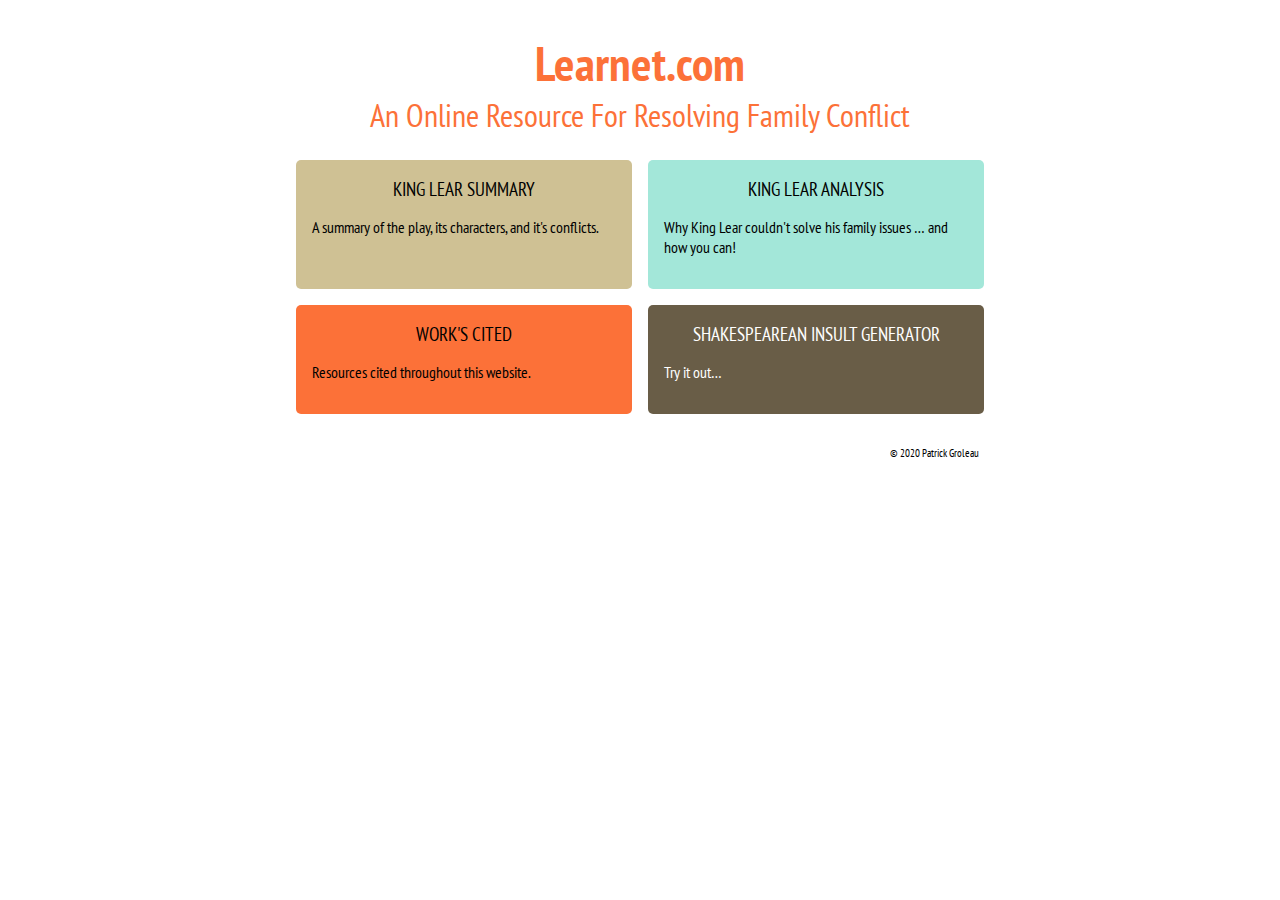
==== final project/index.html @ 4a3d99d5 "Add files via upload" ====
<!DOCTYPE html>
<!--[if lt IE 7]>      <html class="no-js lt-ie9 lt-ie8 lt-ie7"> <![endif]-->
<!--[if IE 7]>         <html class="no-js lt-ie9 lt-ie8"> <![endif]-->
<!--[if IE 8]>         <html class="no-js lt-ie9"> <![endif]-->
<!--[if gt IE 8]>      <html class="no-js"> <!--<![endif]-->
<html>
  <head>
    <meta charset="utf-8">
    <meta http-equiv="X-UA-Compatible" content="IE=edge">
    <title>Learnet | Resolving Family Conflict</title>
    <meta name="description" content="Learnet is your one stop location for understanding family conflict.">
    <meta name="viewport" content="width=device-width, initial-scale=1">
    <link rel="stylesheet" href="main.css">
    <link rel="preconnect" href="https://fonts.gstatic.com">
    <link href="https://fonts.googleapis.com/css2?family=PT+Sans+Narrow:wght@400;700&display=swap" rel="stylesheet">
    <link rel="apple-touch-icon" sizes="180x180" href="img/apple-touch-icon.png">
    <link rel="icon" type="image/png" sizes="32x32" href="img/favicon-32x32.png">
    <link rel="icon" type="image/png" sizes="16x16" href="img/favicon-16x16.png">
    <link rel="manifest" href="img/site.webmanifest">
  </head>
  <body>
    <header class="header">
      <a class="nolink" href="index.html">
        <h1>
            Learnet.com
        </h1>
        <h2>
            An Online Resource For Resolving Family Conflict
        </h2>
     </a>
    </header>
    <div class="wrapper">
      <div class="tan">
        <a class="homelink" href="summary.html"><h2 class="homelink">King Lear Summary</h2></a>
        <p>
          A summary of the play, its characters, and it's conflicts.
        </p>
      </div>
      <div class="teal">
        <a class="homelink" href="analysis.html"><h2 class="homelink">King Lear Analysis</h2></a>
        <p>
          Why King Lear couldn't solve his family issues &hellip; and how you can!
        </p>
      </div>
      <div class="orange">
        <a class="homelink" href="works-cited.html"><h2 class="homelink">Work's Cited</h2></a>
        <p>
          Resources cited throughout this website.
        </p>
      </div>
      <div class="brown">
        <a class="homelink" href="http://www.pangloss.com/seidel/Shaker/index.html"><h2 class="homelink">Shakespearean Insult Generator</h2>
        </a>
        <p>
          Try it out&hellip;
        </p>
      </div>
    </div>
    <footer>
      <p>
        &#169; 2020 Patrick Groleau
      </p>
    </footer>
  </body>
</html>
---- final project/main.css ----
body {
    margin: auto;
    max-width: 720px;
    font-family: 'PT Sans Narrow', sans-serif;
    font-weight: 400;
    font-size: 1em;
}

.header {
    margin: auto;
    max-width: 720px;
    text-align: center;
    padding: 2em 2em 1.5em 2em;
    color: #FC7138;
    display: block;
    text-decoration: none;
}

.header:hover {
    opacity: .5;
}

article {
    margin: auto;
    max-width: 720px;
    padding: 1em;
}

.nolink {
    color: inherit;
    text-decoration: none;
}

h1 {
    margin: auto;
    max-width: 720px;
    font-family: 'PT Sans Narrow', sans-serif;
    font-weight: 700;
    font-size: 3em;
}

h2 {
    margin: auto;
    max-width: 720px;
    font-family: 'PT Sans Narrow', sans-serif;
    font-weight: 400;
    font-size: 2em;
}

.homelink {
    margin: auto;
    max-width: 720px;
    font-family: 'PT Sans Narrow', sans-serif;
    font-weight: 400;
    font-size: 1.1em;
    text-decoration: none;
    text-transform: uppercase;
    color: inherit;
    text-align: center;
}

.homelink:hover {
    opacity: .5;
}

.wrapper {
    margin: auto;
    max-width: 720px;
    display: grid;
    grid-template-columns: repeat(auto-fit, minmax(320px, 1fr));
    grid-gap: 1em;
    padding: 0em 1em 0em 1em
}

.navbar {
    margin: auto;
    max-width: 720px;
    display: grid;
    grid-template-columns: repeat(auto-fit, minmax(160px, 1fr));
    padding: 0em 1em 0em 1em
}

.wrapper > div{
    display: block;
    padding: 1em;
    border-radius: 5px;
}

.navbar > div{
    padding: .33em;
    display: block;
}

.tan {
    background: #CFC194;
}

.teal {
    background: #A3E7D9;
}

.orange {
    background: #FC7138;
}

.brown {
    background: #695D47;
    color: #FFFFFF;
}

footer {
    margin: auto;
    max-width: 720px;
    text-align: right;
    padding: 2em;
    font-weight: 400;
    font-size: .67em;
}

img {
    display: block;
    max-width: 720px;
    padding: 1em;
}
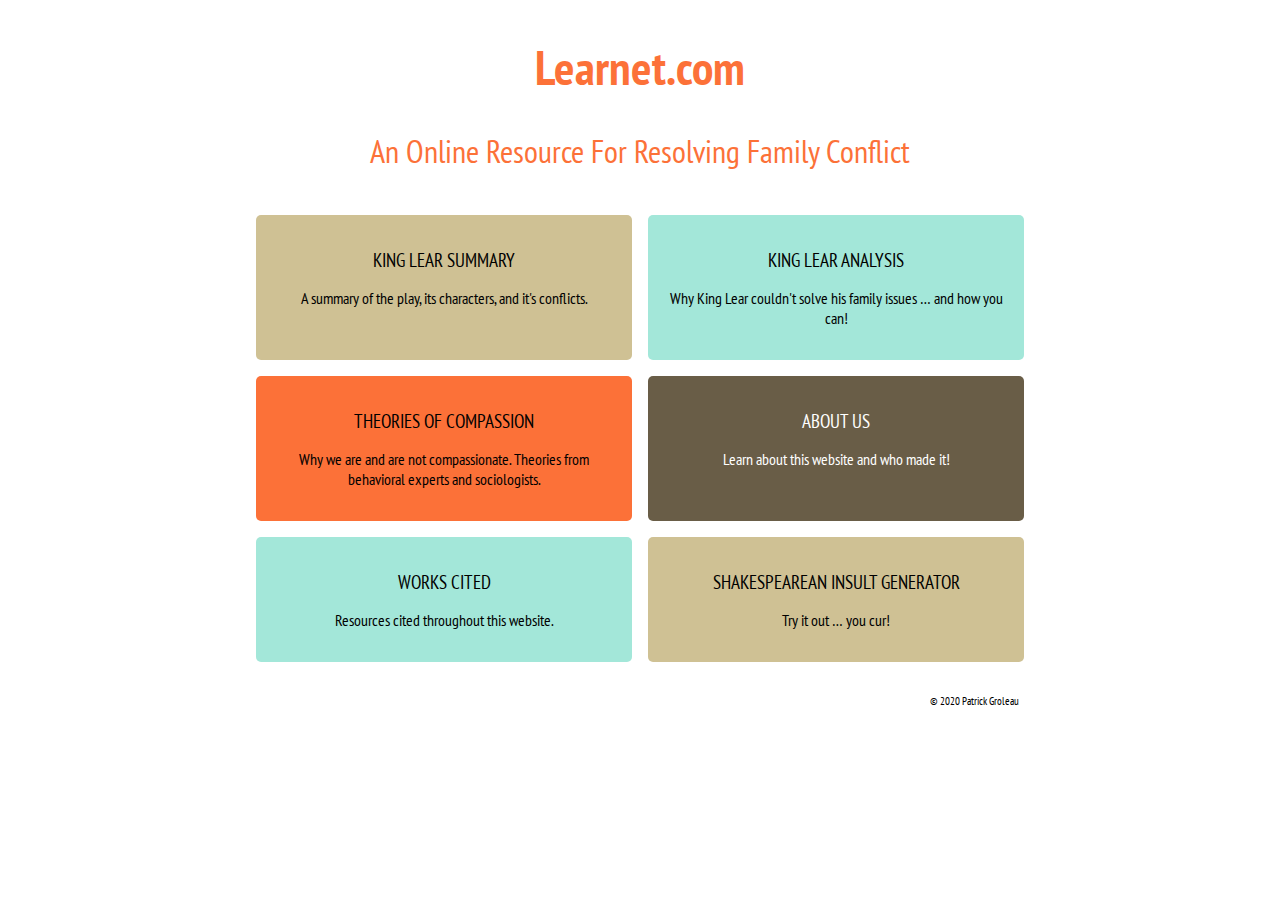
==== commit b0203f81: "Add files via upload" ====
--- a/final project/index.html
+++ b/final project/index.html
@@ -19,47 +19,59 @@
     <link rel="manifest" href="img/site.webmanifest">
   </head>
   <body>
-    <header class="header">
-      <a class="nolink" href="index.html">
-        <h1>
-            Learnet.com
-        </h1>
-        <h2>
-            An Online Resource For Resolving Family Conflict
-        </h2>
-     </a>
-    </header>
-    <div class="wrapper">
-      <div class="tan">
-        <a class="homelink" href="summary.html"><h2 class="homelink">King Lear Summary</h2></a>
+      <header class="header">
+        <a class="nolink" href="index.html">
+          <h1>
+              Learnet.com
+          </h1>
+          <h2>
+              An Online Resource For Resolving Family Conflict
+          </h2>
+      </a>
+      </header>
+      <div class="wrapper">
+        <div class="tan">
+          <a class="homelink" href="summary.html"><h2 class="homelink">King Lear Summary</h2></a>
+          <p>
+            A summary of the play, its characters, and it's conflicts.
+          </p>
+        </div>
+        <div class="teal">
+          <a class="homelink" href="analysis.html"><h2 class="homelink">King Lear Analysis</h2></a>
+          <p>
+            Why King Lear couldn't solve his family issues &hellip; and how you can!
+          </p>
+        </div>
+        <div class="orange">
+          <a class="homelink" href="theories-of-compassion.html"><h2 class="homelink">Theories of Compassion</h2></a>
+          <p>
+            Why we are and are not compassionate. Theories from behavioral experts and sociologists.
+          </p>
+        </div>
+        <div class="brown">
+          <a class="homelink" href="about.html"><h2 class="homelink">About Us</h2></a>
+          <p>
+            Learn about this website and who made it!
+          </p>
+        </div>
+        <div class="teal">
+          <a class="homelink" href="works-cited.html"><h2 class="homelink">Works Cited</h2></a>
+          <p>
+            Resources cited throughout this website.
+          </p>
+        </div>
+        <div class="tan">
+          <a class="homelink" href="http://www.pangloss.com/seidel/Shaker/index.html"><h2 class="homelink">Shakespearean Insult Generator</h2>
+          </a>
+          <p>
+            Try it out &hellip; you cur!
+          </p>
+        </div>
+      </div>
+      <footer>
         <p>
-          A summary of the play, its characters, and it's conflicts.
+          &#169; 2020 Patrick Groleau
         </p>
-      </div>
-      <div class="teal">
-        <a class="homelink" href="analysis.html"><h2 class="homelink">King Lear Analysis</h2></a>
-        <p>
-          Why King Lear couldn't solve his family issues &hellip; and how you can!
-        </p>
-      </div>
-      <div class="orange">
-        <a class="homelink" href="works-cited.html"><h2 class="homelink">Work's Cited</h2></a>
-        <p>
-          Resources cited throughout this website.
-        </p>
-      </div>
-      <div class="brown">
-        <a class="homelink" href="http://www.pangloss.com/seidel/Shaker/index.html"><h2 class="homelink">Shakespearean Insult Generator</h2>
-        </a>
-        <p>
-          Try it out&hellip;
-        </p>
-      </div>
-    </div>
-    <footer>
-      <p>
-        &#169; 2020 Patrick Groleau
-      </p>
-    </footer>
+      </footer>
   </body>
 </html>--- a/final project/main.css
+++ b/final project/main.css
@@ -1,16 +1,14 @@
 body {
-    margin: auto;
-    max-width: 720px;
+    max-width: 800px;
     font-family: 'PT Sans Narrow', sans-serif;
     font-weight: 400;
     font-size: 1em;
+    margin: auto;
 }
 
 .header {
-    margin: auto;
-    max-width: 720px;
     text-align: center;
-    padding: 2em 2em 1.5em 2em;
+    padding: .25em 2em 0em 2em;
     color: #FC7138;
     display: block;
     text-decoration: none;
@@ -21,35 +19,28 @@
 }
 
 article {
-    margin: auto;
-    max-width: 720px;
-    padding: 1em;
-}
-
-.nolink {
-    color: inherit;
-    text-decoration: none;
+    padding: 0em 1em 0em 1em;
 }
 
 h1 {
-    margin: auto;
-    max-width: 720px;
     font-family: 'PT Sans Narrow', sans-serif;
     font-weight: 700;
     font-size: 3em;
 }
 
 h2 {
-    margin: auto;
-    max-width: 720px;
     font-family: 'PT Sans Narrow', sans-serif;
     font-weight: 400;
     font-size: 2em;
 }
 
+h3 {
+    font-family: 'PT Sans Narrow', sans-serif;
+    font-weight: 400;
+    font-size: 1.5em;
+}
+
 .homelink {
-    margin: auto;
-    max-width: 720px;
     font-family: 'PT Sans Narrow', sans-serif;
     font-weight: 400;
     font-size: 1.1em;
@@ -64,31 +55,17 @@
 }
 
 .wrapper {
-    margin: auto;
-    max-width: 720px;
     display: grid;
     grid-template-columns: repeat(auto-fit, minmax(320px, 1fr));
     grid-gap: 1em;
-    padding: 0em 1em 0em 1em
-}
-
-.navbar {
-    margin: auto;
-    max-width: 720px;
-    display: grid;
-    grid-template-columns: repeat(auto-fit, minmax(160px, 1fr));
-    padding: 0em 1em 0em 1em
+    padding: 1em 1em 0em 1em;
 }
 
 .wrapper > div{
     display: block;
     padding: 1em;
     border-radius: 5px;
-}
-
-.navbar > div{
-    padding: .33em;
-    display: block;
+    text-align: center;
 }
 
 .tan {
@@ -109,8 +86,6 @@
 }
 
 footer {
-    margin: auto;
-    max-width: 720px;
     text-align: right;
     padding: 2em;
     font-weight: 400;
@@ -119,6 +94,32 @@
 
 img {
     display: block;
-    max-width: 720px;
     padding: 1em;
 }
+
+a {
+    color: #FC7138;
+    text-decoration: underline;
+}
+
+a:hover {
+    opacity: .5;
+}
+
+nav {
+    display: block;
+    padding: 0em 1em 0em 1em;
+}
+
+.nolink {
+    color: inherit;
+    text-decoration: none;
+}
+
+.ul {
+    text-decoration: underline;
+}
+
+.iframe {
+    text-align: center;
+}